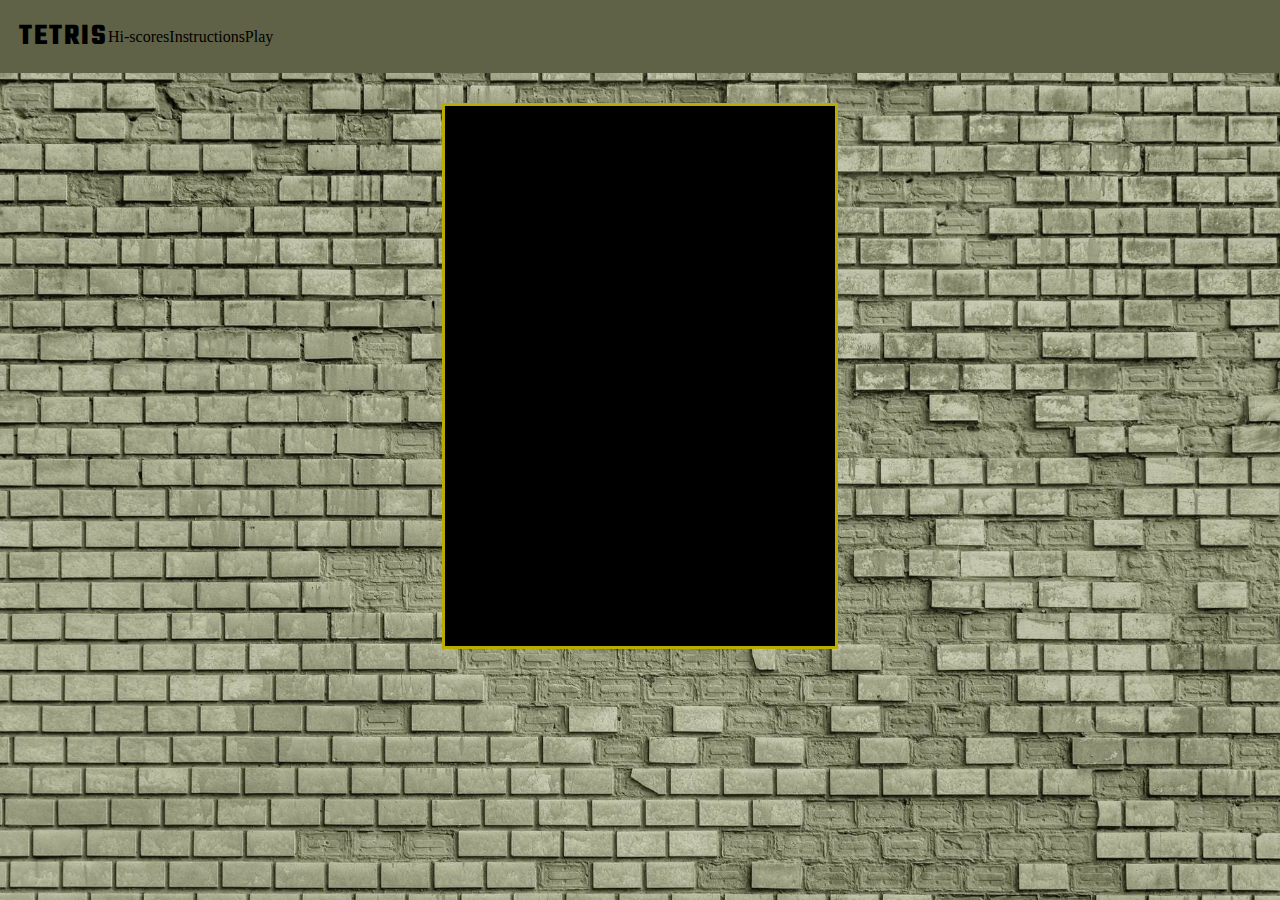
==== index.html @ 225c4ab7 "added header nav, background and a container." ====
<!DOCTYPE html>
<html lang="en">

<head>
  <meta charset="UTF-8">
  <meta http-equiv="X-UA-Compatible" content="IE=edge">
  <meta name="viewport" content="width=device-width, initial-scale=1.0">
  <title>Tetris</title>

  <link rel="preconnect" href="https://fonts.googleapis.com">
  <link rel="preconnect" href="https://fonts.gstatic.com" crossorigin>
  <link href="https://fonts.googleapis.com/css2?family=Teko:wght@400;500;700&display=swap" rel="stylesheet">
  <link rel="stylesheet" href="/style.css">
</head>

<body>

  <header>
    <nav>
      <div class="title">Tetris</div>
      <a>Hi-scores</a>
      <a>Instructions</a>
      <a>Play</a>
    </nav>
  </header>

  <main>

  </main>

  <script src="/main.js"></script>
</body>

</html>
---- style.css ----
body {
  height: 100vh;
  margin: 0;
  background-image: url('/Resources/background.jpg');
  background-color: #606247;
  background-repeat: no-repeat;
  background-attachment: fixed;
  background-size: cover;
}

main {
  max-width: 350px;
  min-height: 500px;
  margin: 0 auto;
  background-color: black;
  padding: 20px;
  border: #b9ad00;
  border-style: solid;
}

header {
  padding: 15px;
  margin-bottom: 30px;
  background-color: #606247;
}

nav {
  display: flex;
  align-items: center;
  padding: 0 4px;
  text-decoration: none;
}

.title {
  font: 500 1rem 'Teko', 'sans-serif';
  font-weight: bold;
  font-size: 30px;
  text-transform: uppercase;
  letter-spacing: 2px;
}
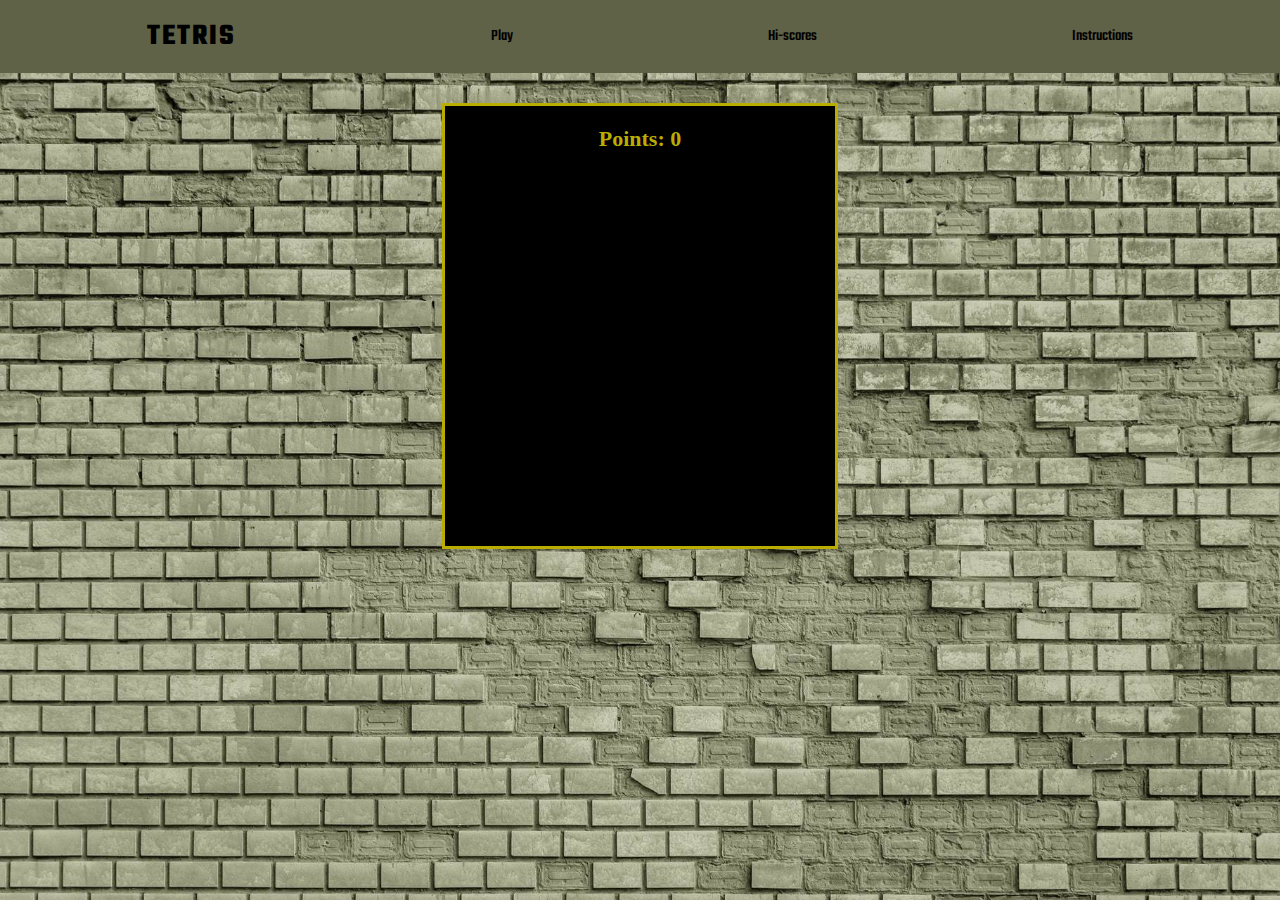
==== commit bad4bf6e: "added points-tag" ====
--- a/index.html
+++ b/index.html
@@ -18,14 +18,14 @@
   <header>
     <nav>
       <div class="title">Tetris</div>
+      <a id="play">Play</a>
       <a>Hi-scores</a>
       <a>Instructions</a>
-      <a>Play</a>
     </nav>
   </header>
 
   <main>
-
+    <h1>Points: 0</h1>
   </main>
 
   <script src="/main.js"></script>
--- a/style.css
+++ b/style.css
@@ -10,12 +10,20 @@
 
 main {
   max-width: 350px;
-  min-height: 500px;
+  /*Temporary height*/
+  min-height: 400px;
   margin: 0 auto;
   background-color: black;
   padding: 20px;
   border: #b9ad00;
   border-style: solid;
+}
+
+h1 {
+  color: #b9ad00;
+  text-align: center;
+  font-size: 22px;
+  margin: 0;
 }
 
 header {
@@ -26,15 +34,23 @@
 
 nav {
   display: flex;
+  justify-content: space-around;
   align-items: center;
   padding: 0 4px;
   text-decoration: none;
+  font: 500 1rem 'Teko', 'sans-serif';
 }
 
 .title {
-  font: 500 1rem 'Teko', 'sans-serif';
   font-weight: bold;
   font-size: 30px;
   text-transform: uppercase;
   letter-spacing: 2px;
+}
+
+a {
+  display: flex;
+  justify-content: space-around;
+  font-size: 16px;
+  cursor: pointer ;
 }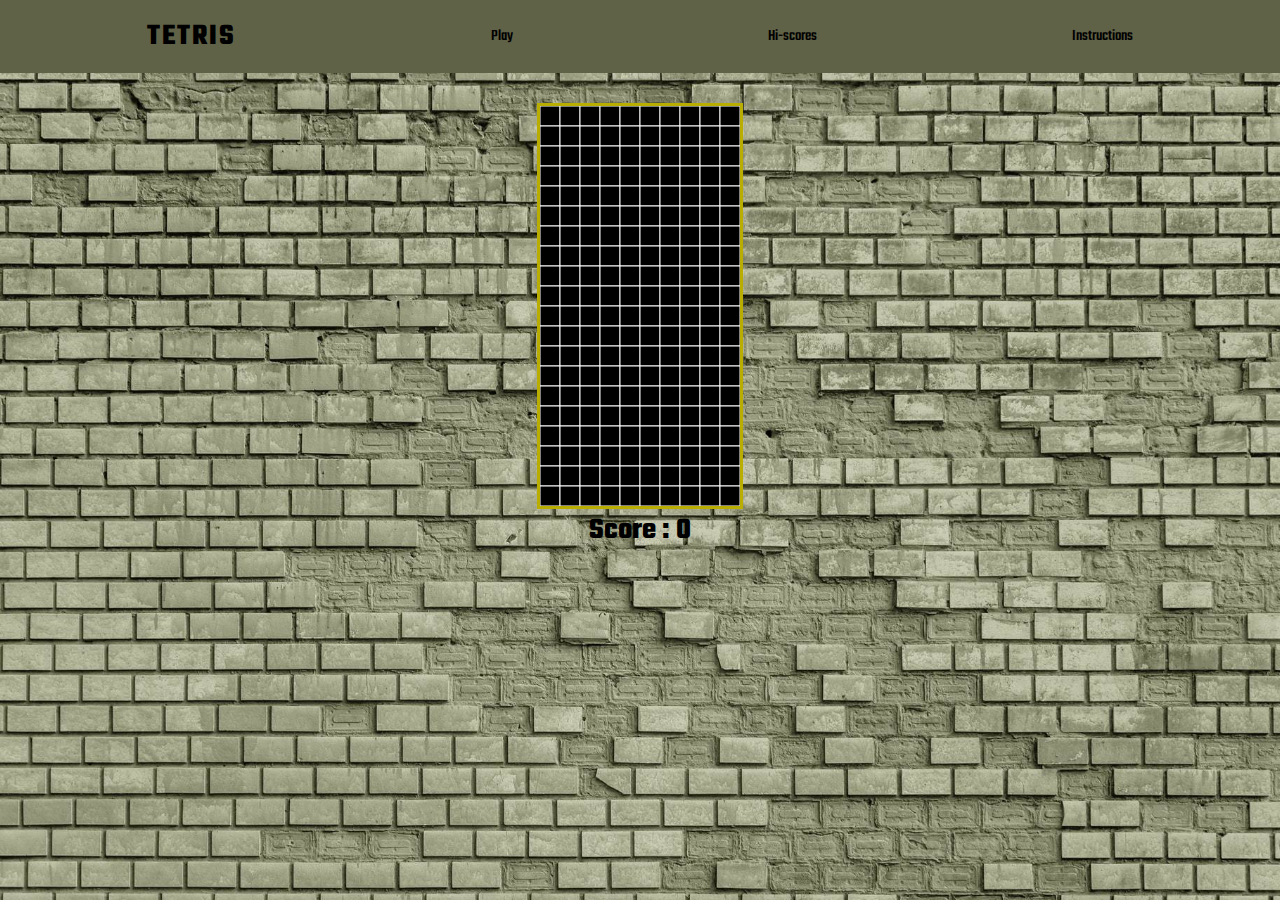
==== commit 7d23cdc5: "Changed to 'canvas' and added a grid in js" ====
--- a/index.html
+++ b/index.html
@@ -24,9 +24,12 @@
     </nav>
   </header>
 
-  <main>
-    <h1>Points: 0</h1>
-  </main>
+  <canvas id="tetris" , width="200" , height="400">
+  </canvas>
+
+  <div id="scoreText">
+    Score : <div id="score">0</div>
+  </div>
 
   <script src="/main.js"></script>
 </body>
--- a/style.css
+++ b/style.css
@@ -6,25 +6,30 @@
   background-repeat: no-repeat;
   background-attachment: fixed;
   background-size: cover;
+  background-position: center center;
+  font: 500 1rem 'Teko', 'sans-serif';
+  justify-content: center;
 }
 
-main {
-  max-width: 350px;
-  /*Temporary height*/
-  min-height: 400px;
+canvas {
+  display: block;
   margin: 0 auto;
-  background-color: black;
-  padding: 20px;
+  padding: 0px;
   border: #b9ad00;
   border-style: solid;
 }
 
-h1 {
-  color: #b9ad00;
-  text-align: center;
-  font-size: 22px;
-  margin: 0;
+#score{
+display: inline-block;
 }
+
+#scoreText {
+font-size: 30px;
+font-weight: bold;
+text-align: center;
+color:black;
+}
+
 
 header {
   padding: 15px;
@@ -38,7 +43,6 @@
   align-items: center;
   padding: 0 4px;
   text-decoration: none;
-  font: 500 1rem 'Teko', 'sans-serif';
 }
 
 .title {
@@ -52,5 +56,5 @@
   display: flex;
   justify-content: space-around;
   font-size: 16px;
-  cursor: pointer ;
+  cursor: pointer;
 }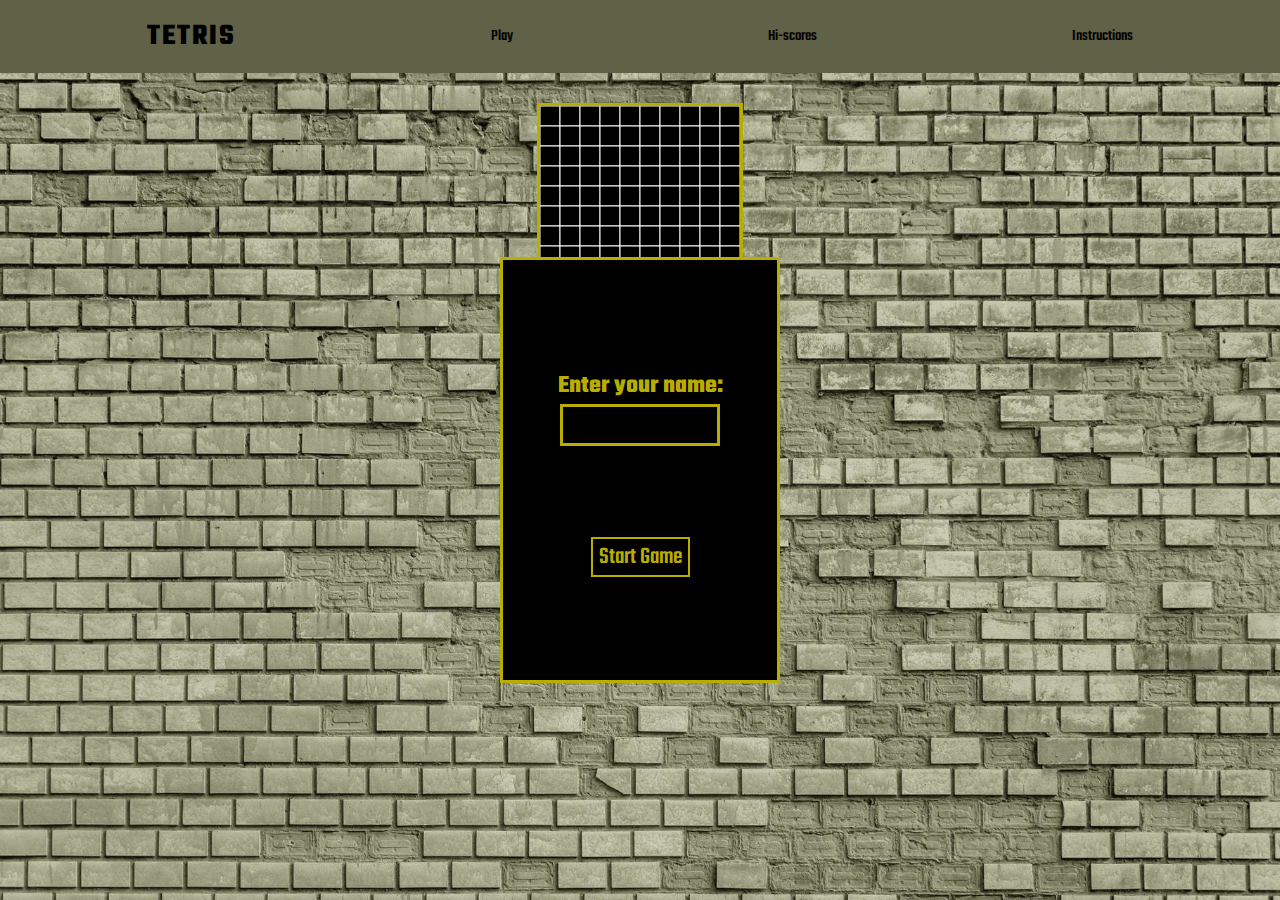
==== commit cd84d905: "Added startGame and gameOver screens" ====
--- a/index.html
+++ b/index.html
@@ -10,7 +10,7 @@
   <link rel="preconnect" href="https://fonts.googleapis.com">
   <link rel="preconnect" href="https://fonts.gstatic.com" crossorigin>
   <link href="https://fonts.googleapis.com/css2?family=Teko:wght@400;500;700&display=swap" rel="stylesheet">
-  <link rel="stylesheet" href="/style.css">
+  <link rel="stylesheet" href="/css/style.css">
 </head>
 
 <body>
@@ -18,20 +18,40 @@
   <header>
     <nav>
       <div class="title">Tetris</div>
-      <a id="play">Play</a>
-      <a>Hi-scores</a>
-      <a>Instructions</a>
+      <a id="play" href="/index.html">Play</a>
+      <a href="/html/high-scores.html">Hi-scores</a>
+      <a href="/html/instructions.html">Instructions</a>
     </nav>
   </header>
 
-  <canvas id="tetris" , width="200" , height="400">
-  </canvas>
+  <div id="startGame">
+    <br><br><br>
+    <label id="enterName" for="name">Enter your name: </label>
+    <input type="text" id="name" name="name" autocomplete="off">
+    <p id="errorText">Enter a name</p><br>
+    <button id="startGameBtn" onclick="StartGame()">Start Game</button>
+    <br>
+  </div>
+
+  <div id="gameOver">
+    <br><br><br>
+    <h1>GAME OVER</h1>
+    <div id="gameOverScore">
+      Score : <div id="finalScore">0</div><br><br>
+    </div>
+    <!-- <button id="startGameBtn" onclick="PlayAgain()">Play again</button> -->
+    <br>
+  </div>
+
+  <canvas id="tetris" , width="200" , height="400"></canvas>
 
   <div id="scoreText">
     Score : <div id="score">0</div>
   </div>
 
-  <script src="/main.js"></script>
+
+  <script src="/js/pieces.js"></script>
+  <script src="/js/main.js"></script>
 </body>
 
 </html>--- a/css/style.css
+++ b/css/style.css
@@ -0,0 +1,105 @@
+body {
+--color-primary: #606247;
+--color-secondary: #b9ad00;
+
+height: 100vh;
+margin: 0;
+background-image: url('/Resources/background.jpg');
+background-color:var(--color-primary);
+background-repeat: no-repeat;
+background-attachment: fixed;
+background-size: cover;
+background-position: center center;
+font: 500 1rem 'Teko', 'sans-serif';
+}
+
+canvas {
+display: block;
+margin: 0 auto;
+padding: 0px;
+border:var(--color-secondary);
+border-style: solid;
+}
+
+#startGame, #gameOver {
+position: absolute;
+left: 50%;
+top: 50%;
+transform: translate(-50%, -50%);
+margin-top: 20px;
+width: 274px;
+height: 420px;
+font-size: 25px;
+font-weight: bold;
+text-align: center;
+color:var(--color-secondary);
+background-color: black;
+border-color: var(--color-secondary);
+border-style: solid;
+}
+
+#startGame input {
+width: 150px;
+font-size: 20px;
+color: var(--color-secondary);
+background-color: black;
+border: var(--color-secondary);
+border-style: solid;
+text-align: center;
+font: 500 1.5rem 'Teko', 'sans-serif';
+}
+
+p {
+font-size: 16px;
+color: red;
+}
+
+#score, #finalScore {
+display: inline-block;
+}
+
+#scoreText {
+font-size: 30px;
+font-weight: bold;
+text-align: center;
+color:black;
+}
+
+#startGameBtn {
+font: 500 1.5rem 'Teko', 'sans-serif';
+margin-bottom: 10px;
+color: var(--color-secondary);
+background-color: black;
+border-color: var(--color-secondary);
+border-style: solid;
+}
+
+header {
+padding: 15px;
+margin-bottom: 30px;
+background-color:var(--color-primary);
+}
+
+nav {
+display: flex;
+justify-content: space-around;
+align-items: center;
+padding: 0 4px;
+text-decoration: none;
+}
+
+.title {
+font-weight: bold;
+font-size: 30px;
+text-transform: uppercase;
+letter-spacing: 2px;
+}
+
+a {
+display: flex;
+justify-content: space-around;
+font-size: 16px;
+color: black;
+cursor: pointer;
+text-decoration: none;
+}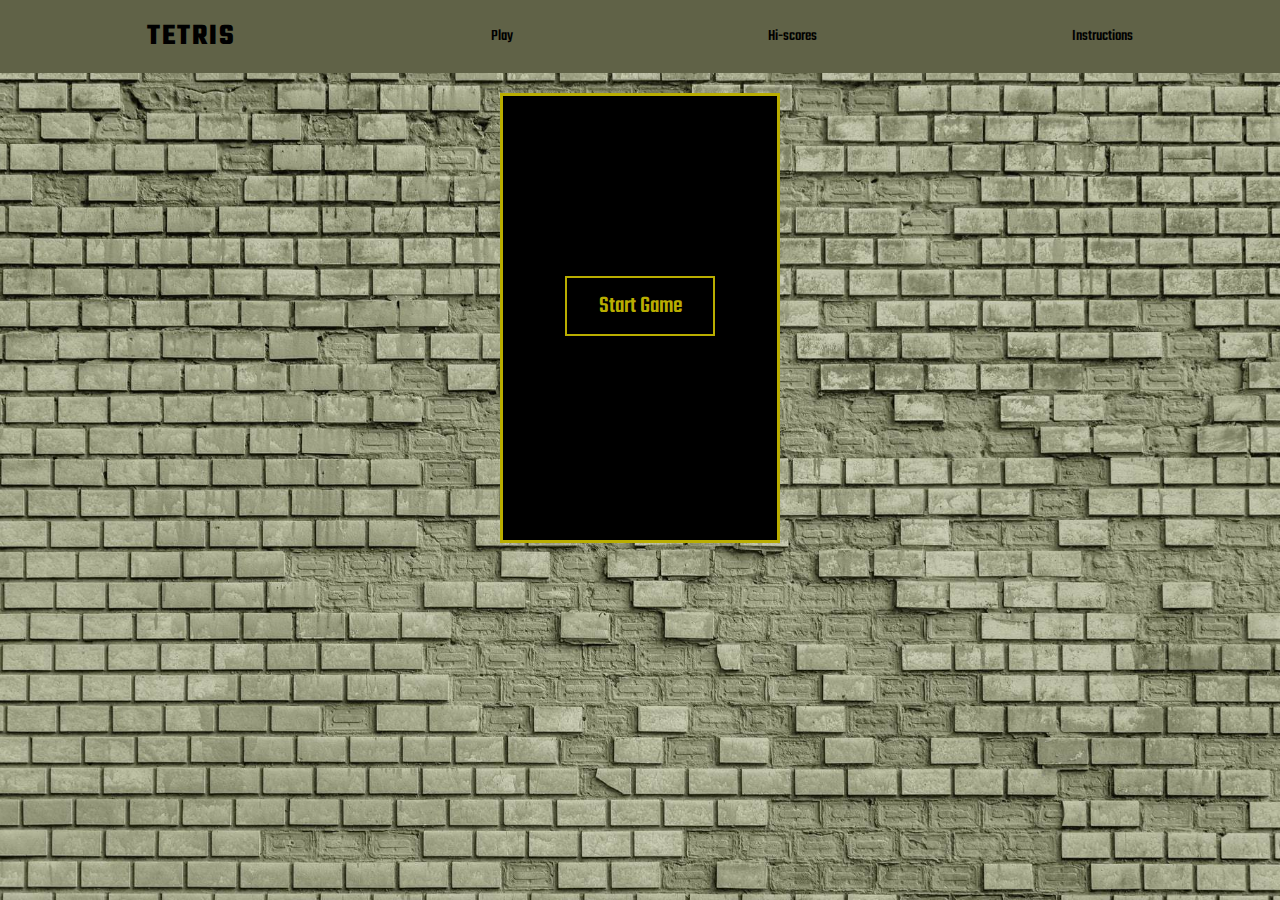
==== commit b42a1661: "Added highScore-functionality" ====
--- a/index.html
+++ b/index.html
@@ -26,27 +26,25 @@
 
   <div id="startGame">
     <br><br><br>
-    <label id="enterName" for="name">Enter your name: </label>
-    <input type="text" id="name" name="name" autocomplete="off">
-    <p id="errorText">Enter a name</p><br>
-    <button id="startGameBtn" onclick="StartGame()">Start Game</button>
-    <br>
+    <button class="startGameBtn" onclick="StartGame()">Start Game</button>
+    <br><br><br>
   </div>
 
   <div id="gameOver">
-    <br><br><br>
     <h1>GAME OVER</h1>
     <div id="gameOverScore">
       Score : <div id="finalScore">0</div><br><br>
     </div>
-    <!-- <button id="startGameBtn" onclick="PlayAgain()">Play again</button> -->
-    <br>
+    <label id="enterName" for="name">Enter your name: </label>
+    <input type="text" id="name" name="name" autocomplete="off">
+    <p id="errorText">Enter a name</p>
+    <button class="saveButton">Save Game</button>
   </div>
 
   <canvas id="tetris" , width="200" , height="400"></canvas>
 
   <div id="scoreText">
-    Score : <div id="score">0</div>
+    Score : <span id="score">0</span>
   </div>
 
 
--- a/css/style.css
+++ b/css/style.css
@@ -16,19 +16,17 @@
 canvas {
 display: block;
 margin: 0 auto;
+margin-top: 30px;
 padding: 0px;
 border:var(--color-secondary);
 border-style: solid;
 }
 
 #startGame, #gameOver {
-position: absolute;
-left: 50%;
-top: 50%;
-transform: translate(-50%, -50%);
-margin-top: 20px;
-width: 274px;
+max-width: 250px;
 height: 420px;
+margin: 0 auto;
+padding: 12px;
 font-size: 25px;
 font-weight: bold;
 text-align: center;
@@ -38,7 +36,23 @@
 border-style: solid;
 }
 
-#startGame input {
+.startGameBtn {
+font: 500 1.5rem 'Teko', 'sans-serif';
+margin-top: 60px;
+width: 150px;
+height: 60px;
+color: var(--color-secondary);
+background-color: black;
+border-color: var(--color-secondary);
+border-style: solid;
+}
+
+.startGameBtn:hover, .saveButton:hover {
+  background-color: #323325;
+  cursor: pointer;
+}
+
+#gameOver input {
 width: 150px;
 font-size: 20px;
 color: var(--color-secondary);
@@ -49,34 +63,41 @@
 font: 500 1.5rem 'Teko', 'sans-serif';
 }
 
-p {
-font-size: 16px;
-color: red;
-}
-
-#score, #finalScore {
-display: inline-block;
-}
-
-#scoreText {
-font-size: 30px;
-font-weight: bold;
-text-align: center;
-color:black;
-}
-
-#startGameBtn {
+.saveButton {
 font: 500 1.5rem 'Teko', 'sans-serif';
-margin-bottom: 10px;
+width: 150px;
+height: 40px;
 color: var(--color-secondary);
 background-color: black;
 border-color: var(--color-secondary);
 border-style: solid;
 }
 
+p {
+font-size: 16px;
+color: red;
+}
+
+#score, #finalScore, #levelText, #level {
+display: inline-block;
+}
+
+#scoreText {
+max-width: 200px;
+margin: 0 auto;
+margin-top: 5px;
+background-color: black;
+border-color: var(--color-secondary);
+border-style: solid;
+font-size: 20px;
+font-weight: bold;
+text-align: center;
+color: var(--color-secondary);
+}
+
 header {
 padding: 15px;
-margin-bottom: 30px;
+margin-bottom: 20px;
 background-color:var(--color-primary);
 }
 
@@ -102,4 +123,8 @@
 color: black;
 cursor: pointer;
 text-decoration: none;
+}
+
+a:hover {
+  color: var(--color-secondary);
 }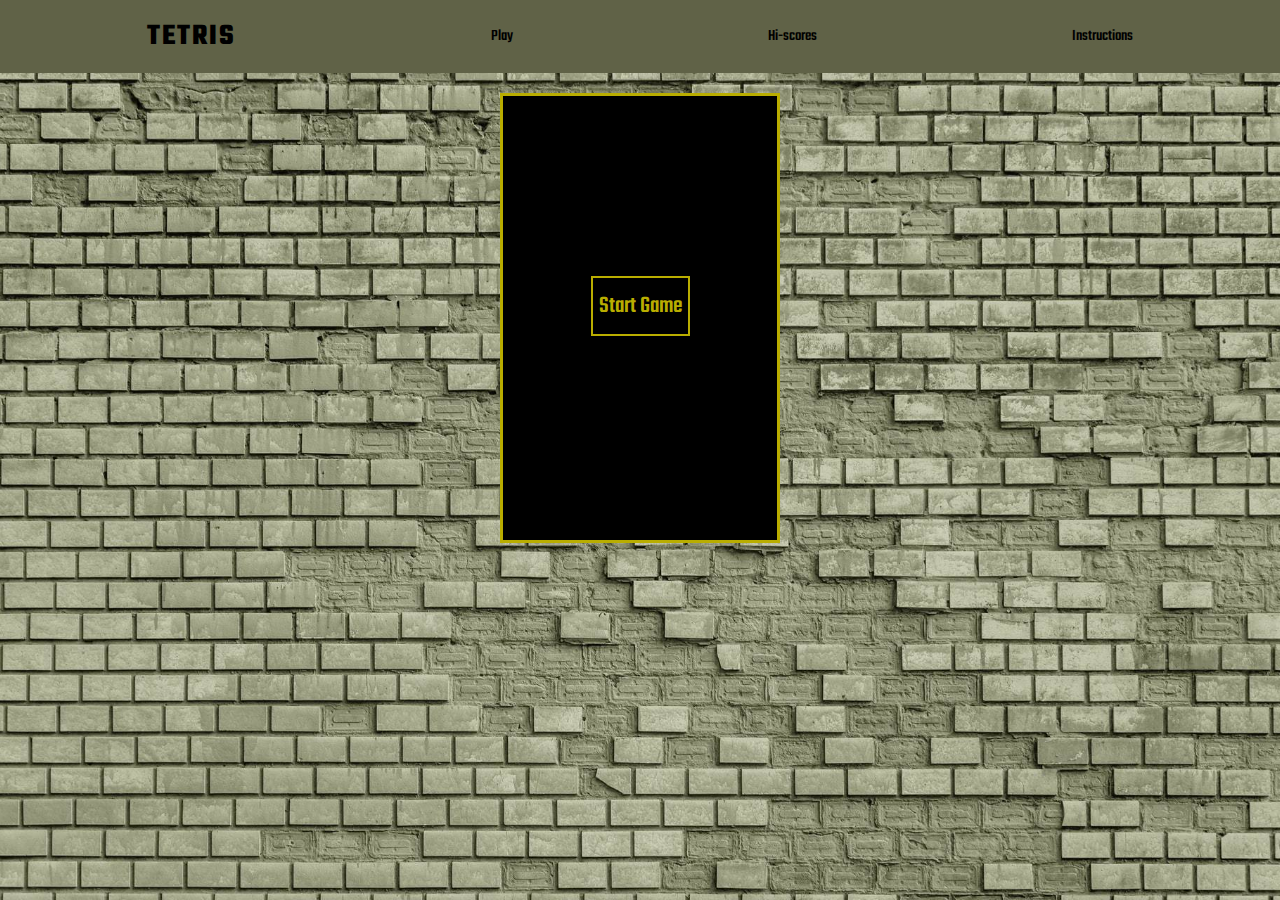
==== commit 8419a1d1: "Fixed some responsiveness" ====
--- a/index.html
+++ b/index.html
@@ -18,7 +18,7 @@
   <header>
     <nav>
       <div class="title">Tetris</div>
-      <a id="play" href="/index.html">Play</a>
+      <a class="active" href="/">Play</a>
       <a href="/html/high-scores.html">Hi-scores</a>
       <a href="/html/instructions.html">Instructions</a>
     </nav>
--- a/css/style.css
+++ b/css/style.css
@@ -24,7 +24,7 @@
 
 #startGame, #gameOver {
 max-width: 250px;
-height: 420px;
+min-height: 420px;
 margin: 0 auto;
 padding: 12px;
 font-size: 25px;
@@ -39,7 +39,7 @@
 .startGameBtn {
 font: 500 1.5rem 'Teko', 'sans-serif';
 margin-top: 60px;
-width: 150px;
+max-width: 150px;
 height: 60px;
 color: var(--color-secondary);
 background-color: black;
@@ -53,7 +53,7 @@
 }
 
 #gameOver input {
-width: 150px;
+max-width: 150px;
 font-size: 20px;
 color: var(--color-secondary);
 background-color: black;
@@ -65,7 +65,7 @@
 
 .saveButton {
 font: 500 1.5rem 'Teko', 'sans-serif';
-width: 150px;
+max-width: 150px;
 height: 40px;
 color: var(--color-secondary);
 background-color: black;
